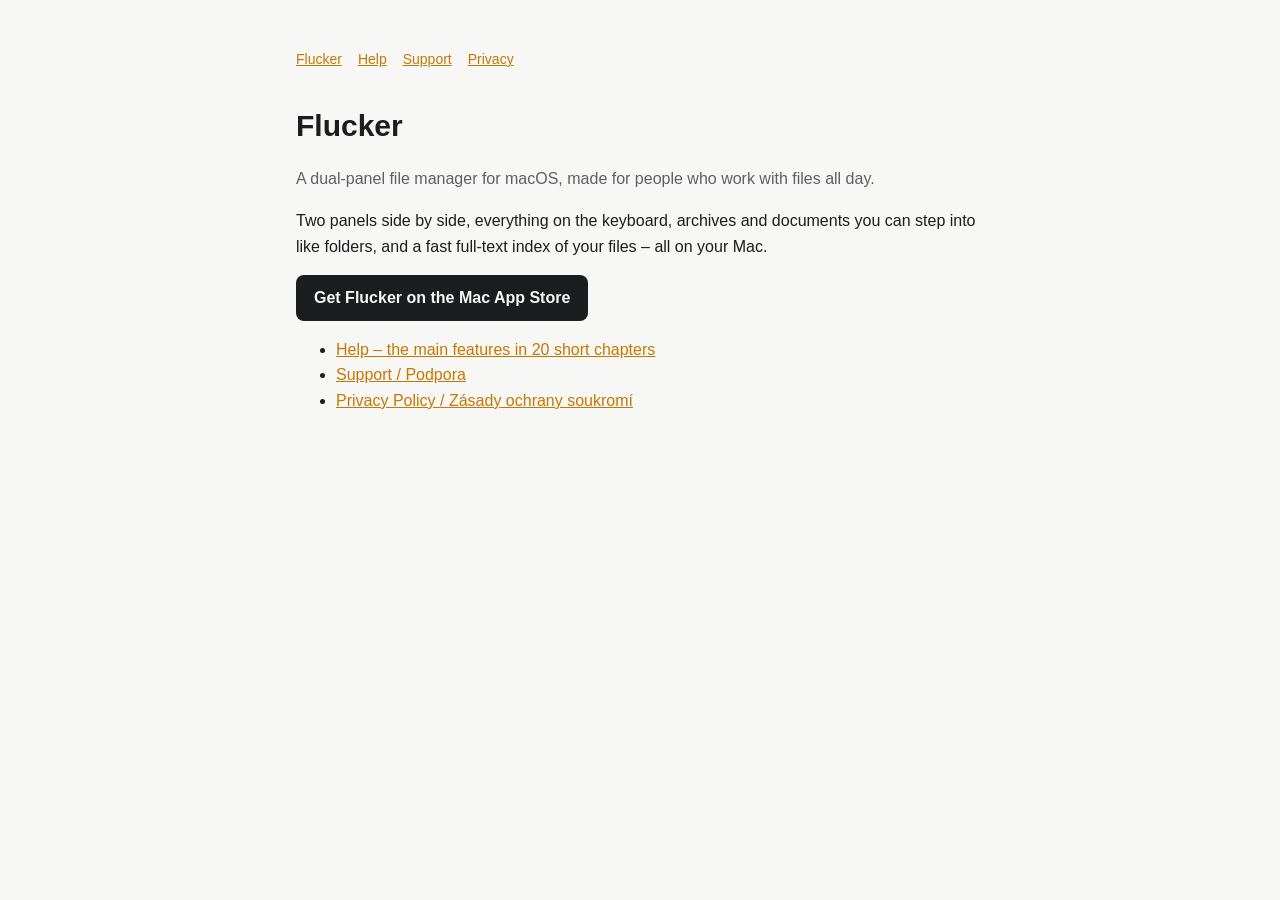
==== index.html @ 23619335 "Flucker: help, support and privacy pages" ====
<!doctype html>
<html lang="en">
<head>
  <meta charset="utf-8">
  <meta name="viewport" content="width=device-width, initial-scale=1">
  <title>Flucker</title>
  <link rel="stylesheet" href="style.css">
</head>
<body>
<main>
  <nav><a href="index.html">Flucker</a><a href="help.html">Help</a><a href="support.html">Support</a><a href="privacy.html">Privacy</a></nav>
  <h1>Flucker</h1>
  <p class="muted">A dual-panel file manager for macOS, made for people who work with files all day.</p>
  <p>Two panels side by side, everything on the keyboard, archives and documents you can step into like folders, and a fast
    full-text index of your files – all on your Mac.</p>
  <p><a class="store" href="https://apps.apple.com/app/id6833873611">Get Flucker on the Mac App Store</a></p>
  <ul>
    <li><a href="help.html">Help – the main features in 20 short chapters</a></li>
    <li><a href="support.html">Support / Podpora</a></li>
    <li><a href="privacy.html">Privacy Policy / Zásady ochrany soukromí</a></li>
  </ul>
</main>
</body>
</html>
---- style.css ----
:root {
  --bg: #f7f7f5;
  --fg: #1c1d1f;
  --muted: #5d6066;
  --accent: #c77700;
  --line: #dddcd8;
}
@media (prefers-color-scheme: dark) {
  :root {
    --bg: #1b1c1e;
    --fg: #e8e8e6;
    --muted: #9a9ca1;
    --accent: #f0a032;
    --line: #34363a;
  }
}
* { box-sizing: border-box; }
body {
  margin: 0;
  background: var(--bg);
  color: var(--fg);
  font: 16px/1.6 -apple-system, BlinkMacSystemFont, "Helvetica Neue", sans-serif;
}
main { max-width: 720px; margin: 0 auto; padding: 48px 16px 64px; }
h1 { font-size: 30px; margin: 0 0 4px; }
h2 { font-size: 20px; margin: 36px 0 8px; border-top: 1px solid var(--line); padding-top: 24px; }
h3 { font-size: 16px; margin: 20px 0 4px; }
p, li { color: var(--fg); }
.muted { color: var(--muted); }
a { color: var(--accent); }
nav { margin-bottom: 32px; font-size: 14px; }
main:has(.toc) { max-width: 880px; }
a.store { display: inline-block; padding: 10px 18px; border-radius: 8px; background: var(--fg); color: var(--bg);
  text-decoration: none; font-weight: 600; }
img { display: block; width: 100%; height: auto; margin: 12px 0 8px; border: 1px solid var(--line); border-radius: 8px; }
.toc { columns: 2; column-gap: 32px; padding-left: 20px; }
@media (max-width: 600px) { .toc { columns: 1; } }
nav a { margin-right: 16px; }
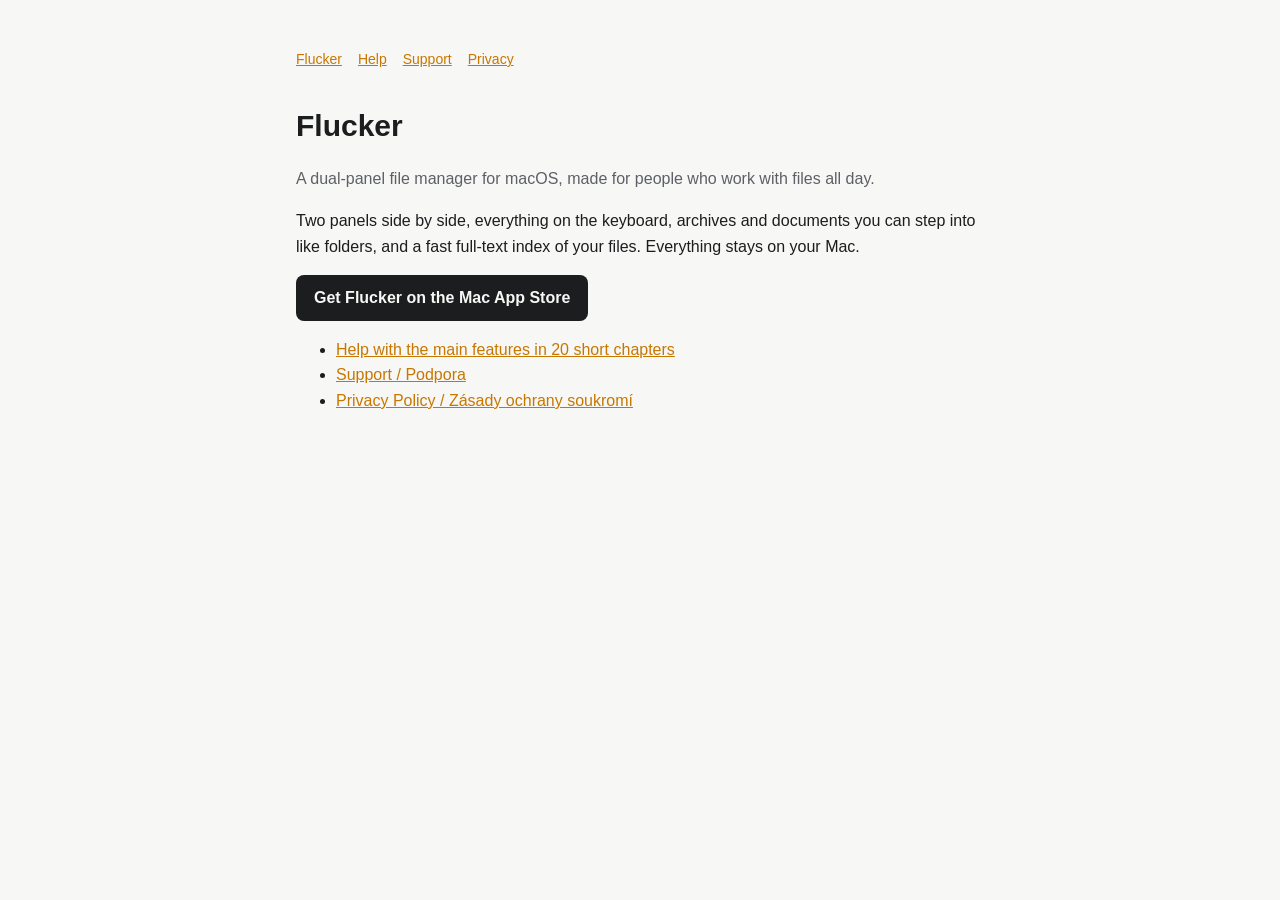
==== commit 6129ea4a: "Pages: full sentences without dashes and semicolons" ====
--- a/index.html
+++ b/index.html
@@ -12,10 +12,10 @@
   <h1>Flucker</h1>
   <p class="muted">A dual-panel file manager for macOS, made for people who work with files all day.</p>
   <p>Two panels side by side, everything on the keyboard, archives and documents you can step into like folders, and a fast
-    full-text index of your files – all on your Mac.</p>
+    full-text index of your files. Everything stays on your Mac.</p>
   <p><a class="store" href="https://apps.apple.com/app/id6833873611">Get Flucker on the Mac App Store</a></p>
   <ul>
-    <li><a href="help.html">Help – the main features in 20 short chapters</a></li>
+    <li><a href="help.html">Help with the main features in 20 short chapters</a></li>
     <li><a href="support.html">Support / Podpora</a></li>
     <li><a href="privacy.html">Privacy Policy / Zásady ochrany soukromí</a></li>
   </ul>
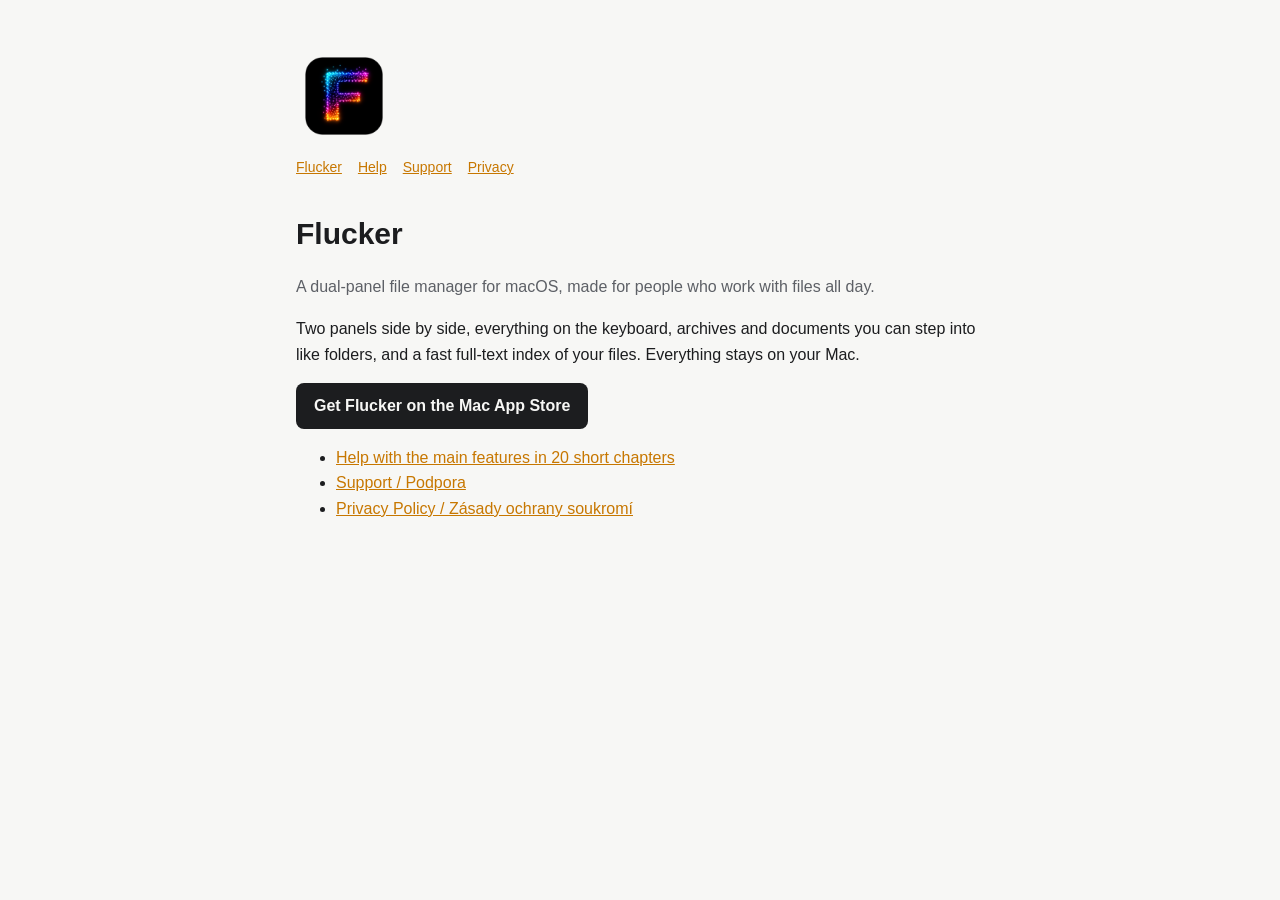
==== commit 2914bc85: "Flucker logo in the header of every page and as the favicon" ====
--- a/index.html
+++ b/index.html
@@ -5,9 +5,11 @@
   <meta name="viewport" content="width=device-width, initial-scale=1">
   <title>Flucker</title>
   <link rel="stylesheet" href="style.css">
+  <link rel="icon" href="favicon.png">
 </head>
 <body>
 <main>
+  <a href="index.html"><img class="logo" src="img/logo.png" alt="Flucker logo"></a>
   <nav><a href="index.html">Flucker</a><a href="help.html">Help</a><a href="support.html">Support</a><a href="privacy.html">Privacy</a></nav>
   <h1>Flucker</h1>
   <p class="muted">A dual-panel file manager for macOS, made for people who work with files all day.</p>
--- a/style.css
+++ b/style.css
@@ -36,3 +36,4 @@
 .toc { columns: 2; column-gap: 32px; padding-left: 20px; }
 @media (max-width: 600px) { .toc { columns: 1; } }
 nav a { margin-right: 16px; }
+img.logo { width: 96px; height: 96px; border: none; border-radius: 0; margin: 0 0 12px; }
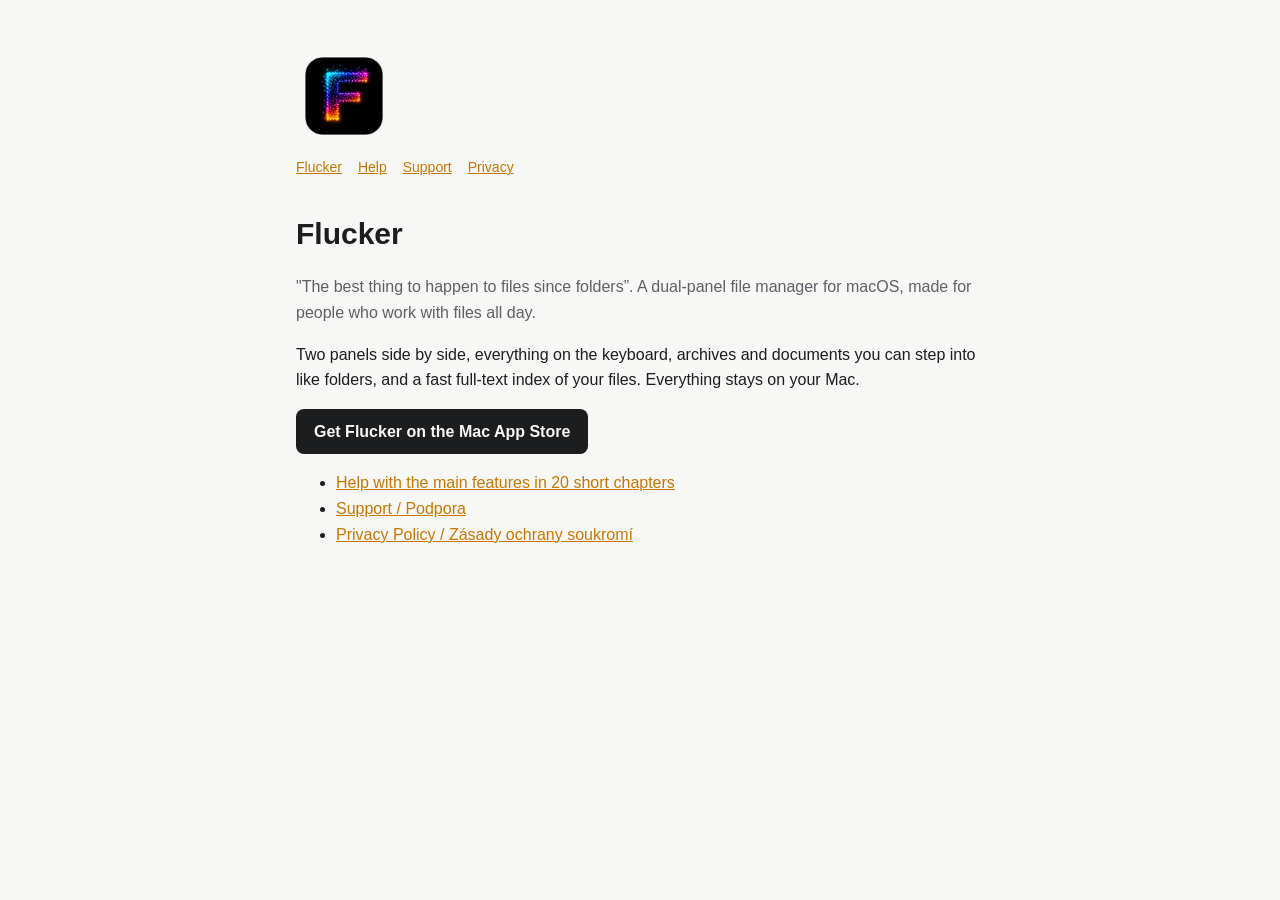
==== commit f54f034c: "Revise description in index.html Updated the description paragraph to include a quote about files." ====
--- a/index.html
+++ b/index.html
@@ -12,7 +12,7 @@
   <a href="index.html"><img class="logo" src="img/logo.png" alt="Flucker logo"></a>
   <nav><a href="index.html">Flucker</a><a href="help.html">Help</a><a href="support.html">Support</a><a href="privacy.html">Privacy</a></nav>
   <h1>Flucker</h1>
-  <p class="muted">A dual-panel file manager for macOS, made for people who work with files all day.</p>
+  <p class="muted">"The best thing to happen to files since folders”. A dual-panel file manager for macOS, made for people who work with files all day.</p>
   <p>Two panels side by side, everything on the keyboard, archives and documents you can step into like folders, and a fast
     full-text index of your files. Everything stays on your Mac.</p>
   <p><a class="store" href="https://apps.apple.com/app/id6833873611">Get Flucker on the Mac App Store</a></p>
